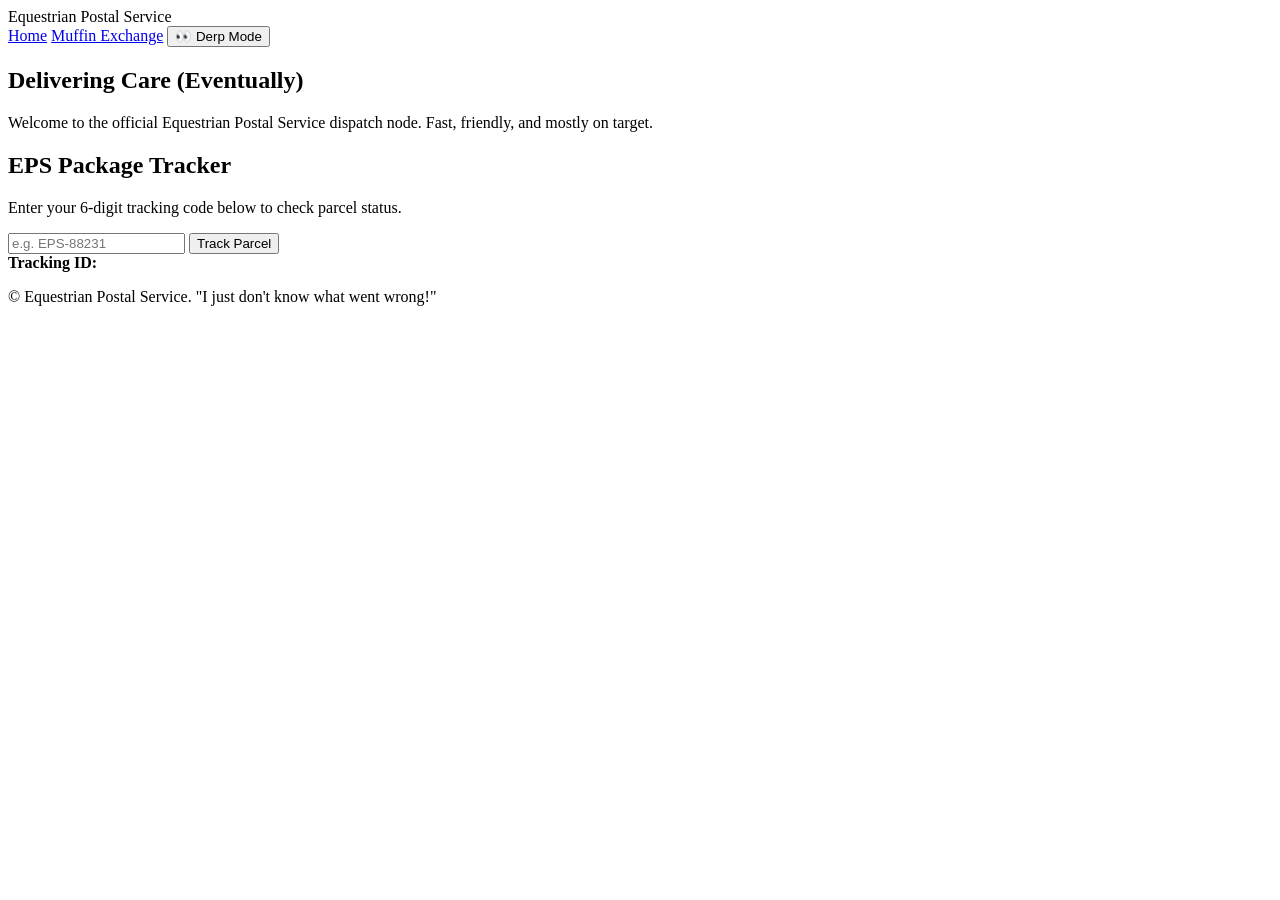
==== index.html @ 3e479902 "Add initial HTML structure for Equestrian Postal Service" ====
<!DOCTYPE html>
<html lang="en">
<head>
  <meta charset="UTF-8">
  <meta name="viewport" content="width=device-width, initial-scale=1.0">
  <title>Equestrian Postal Service | derpyhooves.org</title>
  <link rel="stylesheet" href="style.css">
</head>
<body>
  <header class="site-header">
    <div class="logo">Equestrian Postal Service</div>
    <nav class="site-nav">
      <a href="index.html" class="active">Home</a>
      <a href="recipes.html">Muffin Exchange</a>
      <button id="derp-toggle" aria-label="Toggle Derp Mode">👀 Derp Mode</button>
    </nav>
  </header>

  <main class="container">
    <section class="hero">
      <h1>Delivering Care (Eventually)</h1>
      <p>Welcome to the official Equestrian Postal Service dispatch node. Fast, friendly, and mostly on target.</p>
    </section>

    <section class="tracker-card">
      <h2>EPS Package Tracker</h2>
      <p>Enter your 6-digit tracking code below to check parcel status.</p>
      
      <form id="tracker-form" class="tracker-form">
        <input type="text" id="tracking-number" placeholder="e.g. EPS-88231" required>
        <button type="submit" class="btn">Track Parcel</button>
      </form>

      <div id="tracker-output" class="tracker-output hidden">
        <div class="status-header">
          <strong>Tracking ID:</strong> <span id="display-id"></span>
        </div>
        <ul id="status-logs" class="status-logs"></ul>
      </div>
    </section>
  </main>

  <footer class="site-footer">
    <p>&copy; Equestrian Postal Service. "I just don't know what went wrong!"</p>
  </footer>

  <script src="script.js"></script>
</body>
</html>
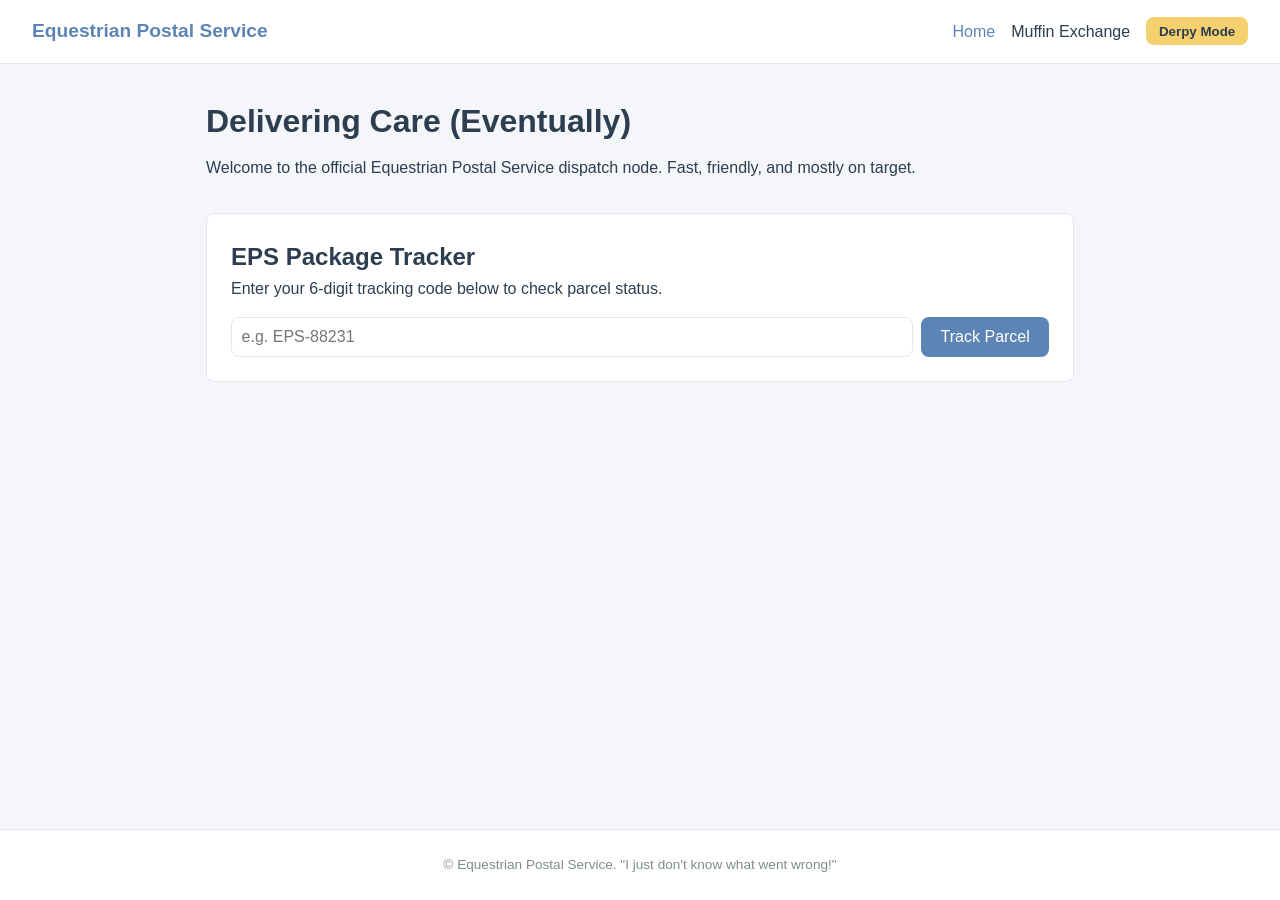
==== commit 334205da: "Change button label from 'Derp Mode' to 'Derpy Mode'" ====
--- a/index.html
+++ b/index.html
@@ -12,7 +12,7 @@
     <nav class="site-nav">
       <a href="index.html" class="active">Home</a>
       <a href="recipes.html">Muffin Exchange</a>
-      <button id="derp-toggle" aria-label="Toggle Derp Mode">👀 Derp Mode</button>
+      <button id="derp-toggle" aria-label="Toggle Derp Mode">Derpy Mode</button>
     </nav>
   </header>
 
--- a/style.css
+++ b/style.css
@@ -0,0 +1,286 @@
+:root {
+  --bg-color: #f4f6f9;
+  --card-bg: #ffffff;
+  --primary: #5c85b6;
+  --primary-hover: #4a72a3;
+  --accent: #f4d06f;
+  --text: #2c3e50;
+  --text-muted: #7f8c8d;
+  --border: #e2e8f0;
+  --radius: 8px;
+}
+
+* {
+  box-sizing: border-box;
+  margin: 0;
+  padding: 0;
+}
+
+body {
+  font-family: -apple-system, BlinkMacSystemFont, "Segoe UI", Roboto, Helvetica, Arial, sans-serif;
+  background-color: var(--bg-color);
+  color: var(--text);
+  line-height: 1.6;
+  min-height: 100vh;
+  display: flex;
+  flex-direction: column;
+  transition: transform 0.2s ease;
+}
+
+.container {
+  max-width: 900px;
+  margin: 0 auto;
+  padding: 2rem 1rem;
+  flex: 1;
+  width: 100%;
+}
+
+/* Header & Nav */
+.site-header {
+  background-color: var(--card-bg);
+  border-bottom: 1px solid var(--border);
+  padding: 1rem 2rem;
+  display: flex;
+  justify-content: space-between;
+  align-items: center;
+}
+
+.logo {
+  font-weight: 700;
+  font-size: 1.2rem;
+  color: var(--primary);
+}
+
+.site-nav {
+  display: flex;
+  gap: 1rem;
+  align-items: center;
+}
+
+.site-nav a {
+  text-decoration: none;
+  color: var(--text);
+  font-weight: 500;
+}
+
+.site-nav a.active {
+  color: var(--primary);
+}
+
+#derp-toggle {
+  background: var(--accent);
+  border: none;
+  padding: 0.4rem 0.8rem;
+  border-radius: var(--radius);
+  cursor: pointer;
+  font-weight: bold;
+  color: var(--text);
+}
+
+/* Hero & Cards */
+.hero {
+  margin-bottom: 2rem;
+}
+
+.hero h1 {
+  font-size: 2rem;
+  margin-bottom: 0.5rem;
+}
+
+.hero-actions {
+  display: flex;
+  justify-content: space-between;
+  align-items: flex-start;
+  gap: 1rem;
+  margin-bottom: 2rem;
+}
+
+.tracker-card, .recipe-card, .error-section {
+  background: var(--card-bg);
+  padding: 1.5rem;
+  border-radius: var(--radius);
+  border: 1px solid var(--border);
+  margin-bottom: 1.5rem;
+}
+
+.tracker-form {
+  display: flex;
+  gap: 0.5rem;
+  margin-top: 1rem;
+}
+
+.tracker-form input, .search-box input {
+  flex: 1;
+  padding: 0.6rem;
+  border: 1px solid var(--border);
+  border-radius: var(--radius);
+  font-size: 1rem;
+}
+
+.btn {
+  background: var(--primary);
+  color: white;
+  border: none;
+  padding: 0.6rem 1.2rem;
+  border-radius: var(--radius);
+  cursor: pointer;
+  text-decoration: none;
+  display: inline-block;
+  font-size: 1rem;
+}
+
+.btn:hover {
+  background: var(--primary-hover);
+}
+
+/* Tracker Output */
+.tracker-output {
+  margin-top: 1.5rem;
+  padding-top: 1rem;
+  border-top: 1px dashed var(--border);
+}
+
+.status-logs {
+  list-style: none;
+  margin-top: 0.5rem;
+}
+
+.status-logs li {
+  padding: 0.5rem 0;
+  border-bottom: 1px solid var(--bg-color);
+  font-size: 0.95rem;
+}
+
+/* Recipe Grid & Voting */
+.search-box {
+  margin-bottom: 1.5rem;
+}
+
+.recipe-grid {
+  display: grid;
+  grid-template-columns: repeat(auto-fill, minmax(250px, 1fr));
+  gap: 1rem;
+}
+
+.rating-container {
+  margin-top: 1rem;
+}
+
+.vote-btn {
+  background: #f0f4f8;
+  border: 1px solid var(--border);
+  padding: 0.3rem 0.8rem;
+  border-radius: 20px;
+  cursor: pointer;
+  font-size: 0.9rem;
+  font-weight: bold;
+  color: var(--text);
+  transition: all 0.2s ease;
+}
+
+.vote-btn:hover {
+  background: var(--accent);
+}
+
+.vote-btn.voted {
+  background: var(--primary);
+  color: white;
+  border-color: var(--primary);
+}
+
+/* Modal Window */
+.modal {
+  position: fixed;
+  top: 0;
+  left: 0;
+  width: 100%;
+  height: 100%;
+  background: rgba(0, 0, 0, 0.5);
+  display: flex;
+  justify-content: center;
+  align-items: center;
+  z-index: 1000;
+}
+
+.modal-content {
+  background: var(--card-bg);
+  padding: 2rem;
+  border-radius: var(--radius);
+  max-width: 500px;
+  width: 90%;
+  position: relative;
+}
+
+.modal-content label {
+  display: block;
+  margin-top: 1rem;
+  font-weight: bold;
+  font-size: 0.9rem;
+}
+
+.modal-content input, .modal-content textarea {
+  width: 100%;
+  padding: 0.6rem;
+  margin-top: 0.3rem;
+  border: 1px solid var(--border);
+  border-radius: var(--radius);
+}
+
+.modal-submit-btn {
+  margin-top: 1.2rem;
+  width: 100%;
+}
+
+.close {
+  position: absolute;
+  top: 1rem;
+  right: 1.5rem;
+  font-size: 1.5rem;
+  cursor: pointer;
+}
+
+/* 404 Bubble Game */
+.text-center { text-align: center; }
+.hidden { display: none !important; }
+
+.bubble-area {
+  height: 180px;
+  position: relative;
+  background: #eef3f8;
+  border-radius: var(--radius);
+  margin: 1.5rem 0;
+  overflow: hidden;
+}
+
+.bubble {
+  width: 40px;
+  height: 40px;
+  background: rgba(92, 133, 182, 0.4);
+  border: 2px solid var(--primary);
+  border-radius: 50%;
+  position: absolute;
+  cursor: pointer;
+  transition: transform 0.1s;
+}
+
+.bubble:hover {
+  transform: scale(1.1);
+}
+
+/* Footer */
+.site-footer {
+  text-align: center;
+  padding: 1.5rem;
+  font-size: 0.85rem;
+  color: var(--text-muted);
+  border-top: 1px solid var(--border);
+  background: var(--card-bg);
+}
+
+/* Derp Mode Styling */
+body.derpy-mode .site-header { transform: rotate(-0.5deg); }
+body.derpy-mode .hero, body.derpy-mode .hero-actions { transform: rotate(0.8deg); }
+body.derpy-mode .tracker-card { transform: rotate(-1.2deg); }
+body.derpy-mode .recipe-card:nth-child(odd) { transform: rotate(1.5deg); }
+body.derpy-mode .recipe-card:nth-child(even) { transform: rotate(-1.5deg); }
+body.derpy-mode .btn { transform: rotate(2deg); }
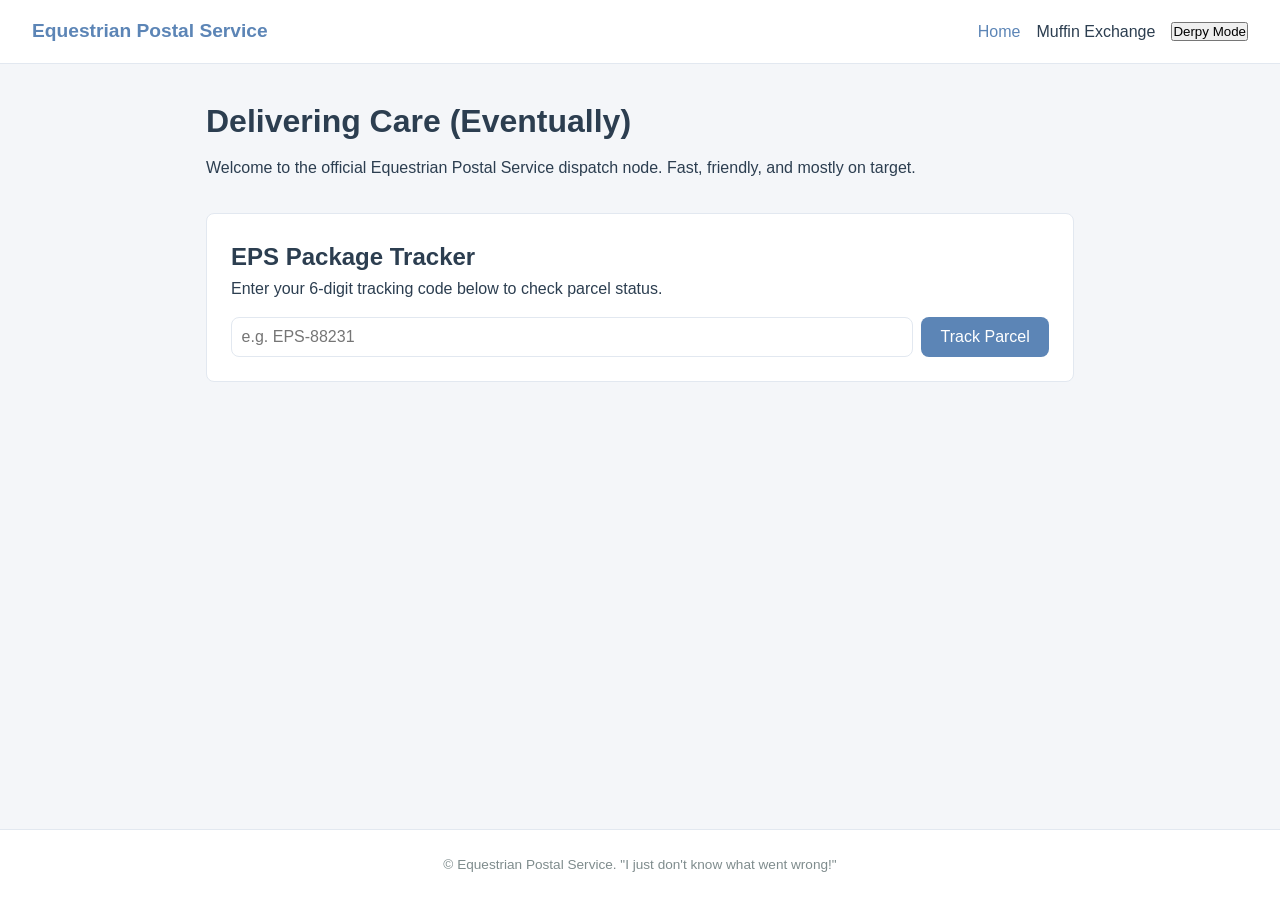
==== commit 4d271cd9: "Rename button ID from 'derp-toggle' to 'derpy-toggle'" ====
--- a/index.html
+++ b/index.html
@@ -12,7 +12,7 @@
     <nav class="site-nav">
       <a href="index.html" class="active">Home</a>
       <a href="recipes.html">Muffin Exchange</a>
-      <button id="derp-toggle" aria-label="Toggle Derp Mode">Derpy Mode</button>
+      <button id="derpy-toggle" aria-label="Toggle Derpy Mode">Derpy Mode</button>
     </nav>
   </header>
 
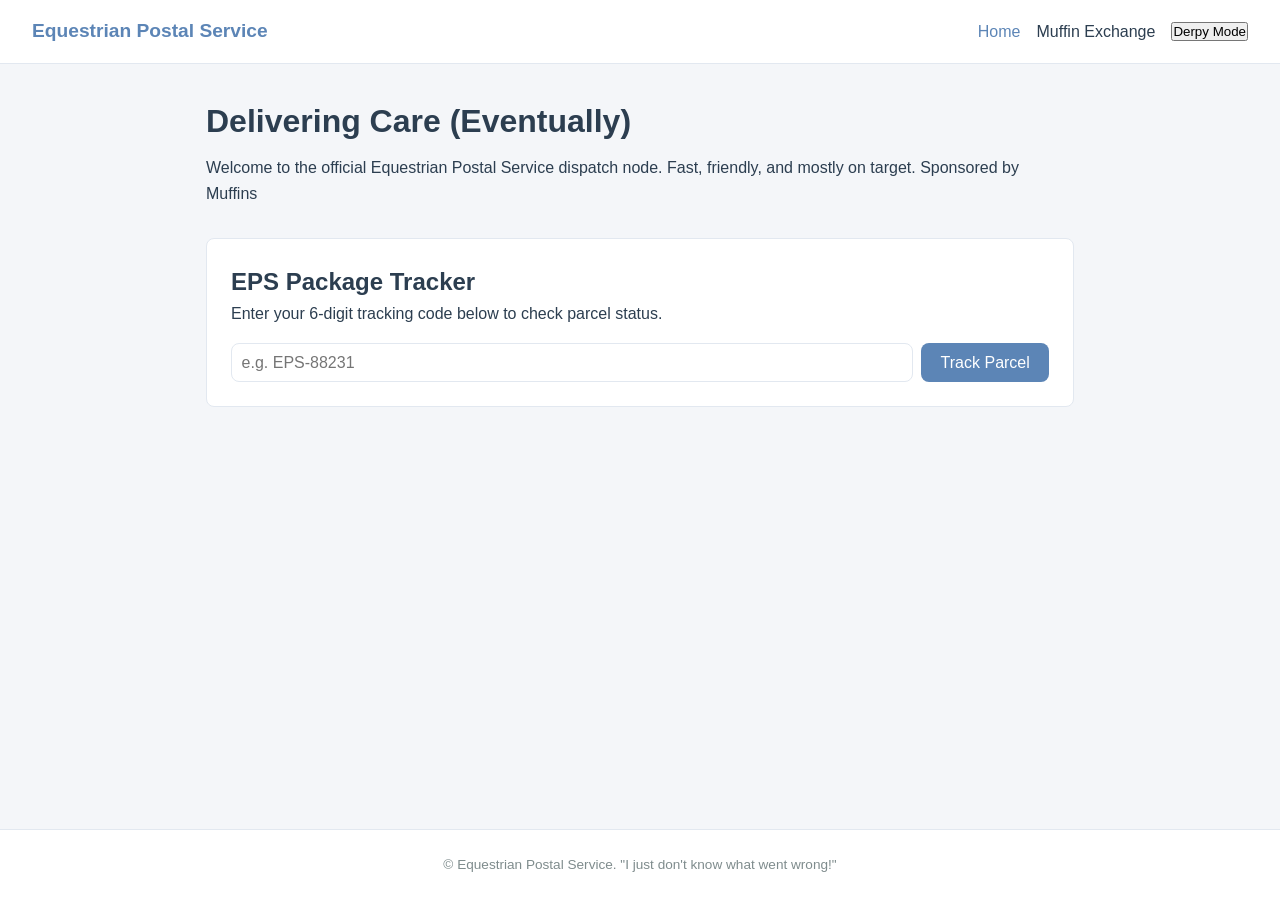
==== commit b92b8331: "Update title and welcome message in index.html Added sponsorship mention in the welcome message." ====
--- a/index.html
+++ b/index.html
@@ -3,7 +3,7 @@
 <head>
   <meta charset="UTF-8">
   <meta name="viewport" content="width=device-width, initial-scale=1.0">
-  <title>Equestrian Postal Service | derpyhooves.org</title>
+  <title>Equestrian Postal Service</title>
   <link rel="stylesheet" href="style.css">
 </head>
 <body>
@@ -19,7 +19,7 @@
   <main class="container">
     <section class="hero">
       <h1>Delivering Care (Eventually)</h1>
-      <p>Welcome to the official Equestrian Postal Service dispatch node. Fast, friendly, and mostly on target.</p>
+      <p>Welcome to the official Equestrian Postal Service dispatch node. Fast, friendly, and mostly on target. Sponsored by Muffins</p>
     </section>
 
     <section class="tracker-card">
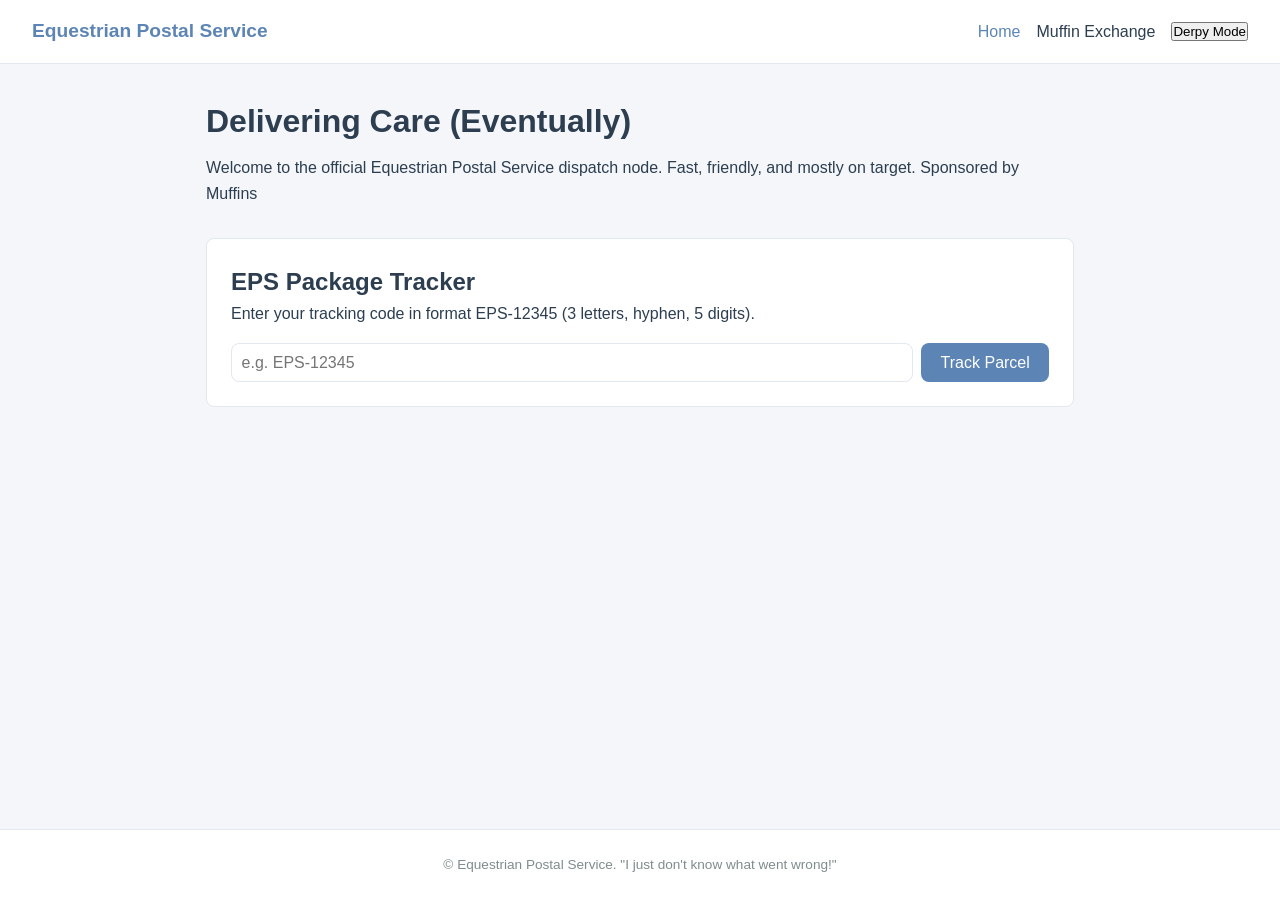
==== commit 7a85c68e: "Add tracking code validation - require EPS-##### format (3 letters, hyphen, 5 digits)" ====
--- a/index.html
+++ b/index.html
@@ -24,12 +24,13 @@
 
     <section class="tracker-card">
       <h2>EPS Package Tracker</h2>
-      <p>Enter your 6-digit tracking code below to check parcel status.</p>
+      <p>Enter your tracking code in format EPS-12345 (3 letters, hyphen, 5 digits).</p>
       
       <form id="tracker-form" class="tracker-form">
-        <input type="text" id="tracking-number" placeholder="e.g. EPS-88231" required>
+        <input type="text" id="tracking-number" placeholder="e.g. EPS-12345" required>
         <button type="submit" class="btn">Track Parcel</button>
       </form>
+      <div id="tracker-error" class="tracker-error hidden"></div>
 
       <div id="tracker-output" class="tracker-output hidden">
         <div class="status-header">
@@ -46,4 +47,4 @@
 
   <script src="script.js"></script>
 </body>
-</html>
+</html>
--- a/style.css
+++ b/style.css
@@ -133,6 +133,16 @@
   background: var(--primary-hover);
 }
 
+/* Tracker Error Message */
+.tracker-error {
+  color: #e74c3c;
+  font-weight: bold;
+  margin-top: 0.5rem;
+  padding: 0.5rem;
+  background: #fadbd8;
+  border-radius: var(--radius);
+}
+
 /* Tracker Output */
 .tracker-output {
   margin-top: 1.5rem;
@@ -283,4 +293,4 @@
 body.derpy-mode .tracker-card { transform: rotate(-1.2deg); }
 body.derpy-mode .recipe-card:nth-child(odd) { transform: rotate(1.5deg); }
 body.derpy-mode .recipe-card:nth-child(even) { transform: rotate(-1.5deg); }
-body.derpy-mode .btn { transform: rotate(2deg); }
+body.derpy-mode .btn { transform: rotate(2deg); }
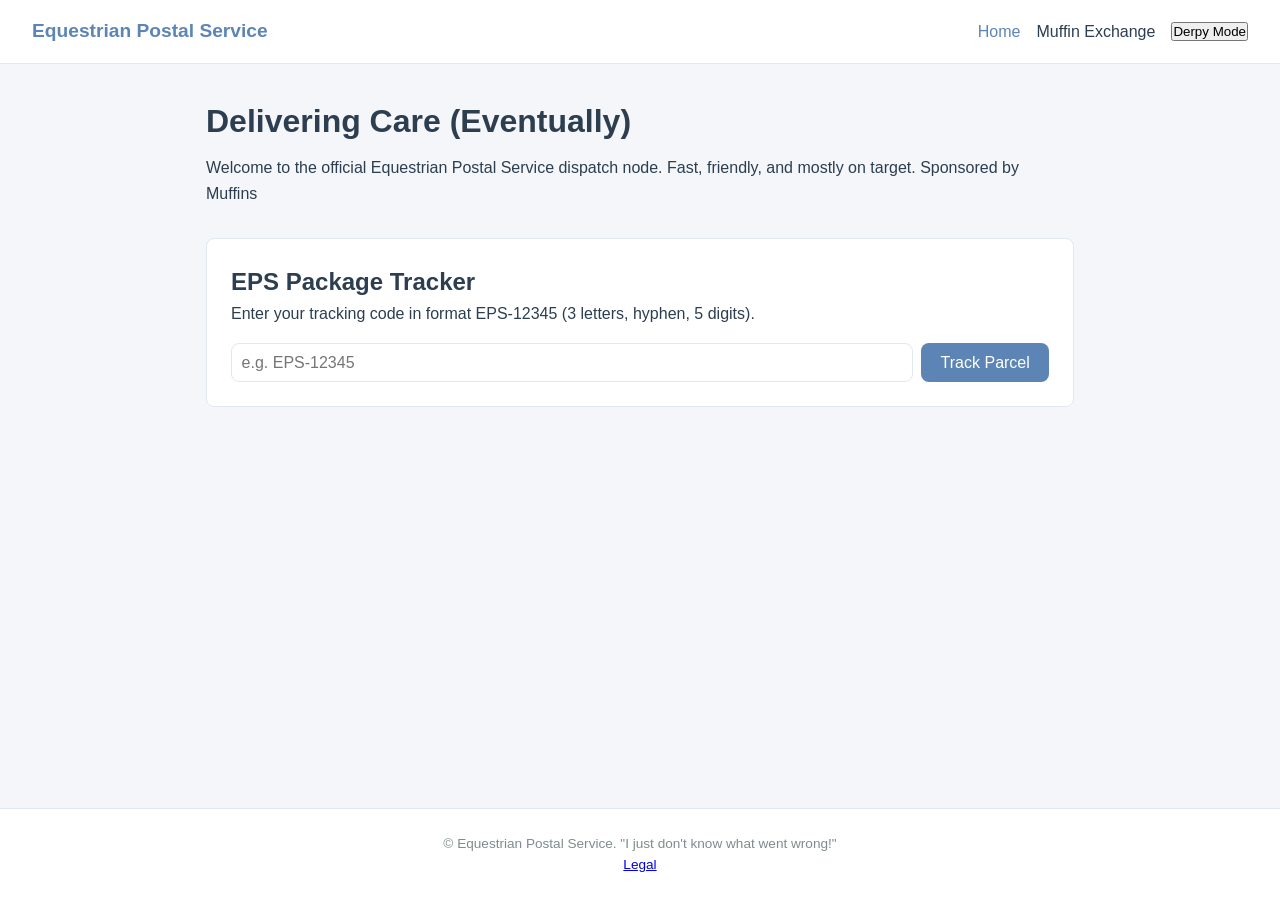
==== commit e784e2f4: "Add secret code redirection and Legal link to footer" ====
--- a/index.html
+++ b/index.html
@@ -43,6 +43,7 @@
 
   <footer class="site-footer">
     <p>&copy; Equestrian Postal Service. "I just don't know what went wrong!"</p>
+    <a href="legal.html" class="footer-link">Legal</a>
   </footer>
 
   <script src="script.js"></script>
